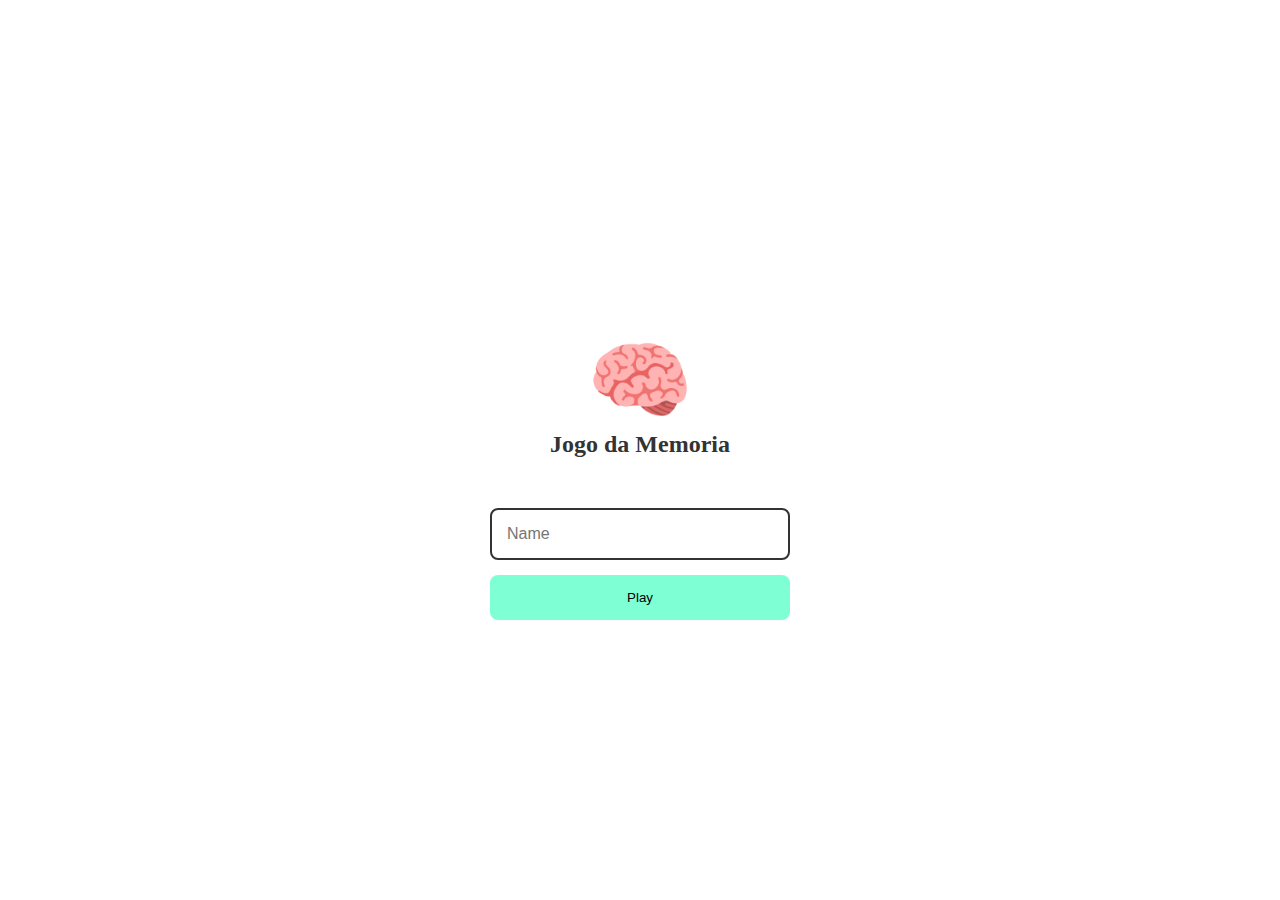
==== index.html @ ccd44b79 "pequenas alteraçao" ====
<!DOCTYPE html>
<html lang="en">
<head>
    <meta charset="UTF-8">
    <meta name="viewport" content="width=device-width, initial-scale=1.0">
    <link rel="stylesheet" href="./css/reset.css">
    <link rel="stylesheet" href="./css/login.css">
    <script defer src="./js/login.js"></script>
    <title>Memory Game | login</title>
</head>
<body>
    <form class="login-form">
        <div class="login__hearder">
            <img src="./images/brain.png" alt="celebro icon">
            <h1>Jogo da Memoria</h1>
        </div>
        <input type="text" placeholder="Name" class="login__input">
        <button type="submit" class="login__button" > Play </button>
    </form>
</body>
</html>
---- css/login.css ----
.login-form{
    align-items: center;
    display: flex;
    flex-direction: column;
    height: 100vh;
    justify-content: center;
}
.login__hearder{
    align-items:center ;
    display: flex;
    flex-direction: column;
    align-content: center;
    margin: 50px;

}
.login__hearder img{
    width: 100px;
}
.login__hearder h1{
    color:#333;
    font-size: 1.5em;
}
.login__input{
    border: 2px solid#333;
    border-radius: 8px;
    font-size: 1em;
    margin-bottom: 15px;
    max-width: 300px;
    outline: none;
    padding: 15px;
    width: 100%;
}
.login__button{
    background-color: aquamarine;
    border-radius: 8px;
    color:black;
    cursor: pointer;
    max-width: 300px;
    padding: 15px;
    width: 100%;
}

.login__button:disabled{
     background-color: #eee;
     color: #aaa;
     cursor: auto;
}
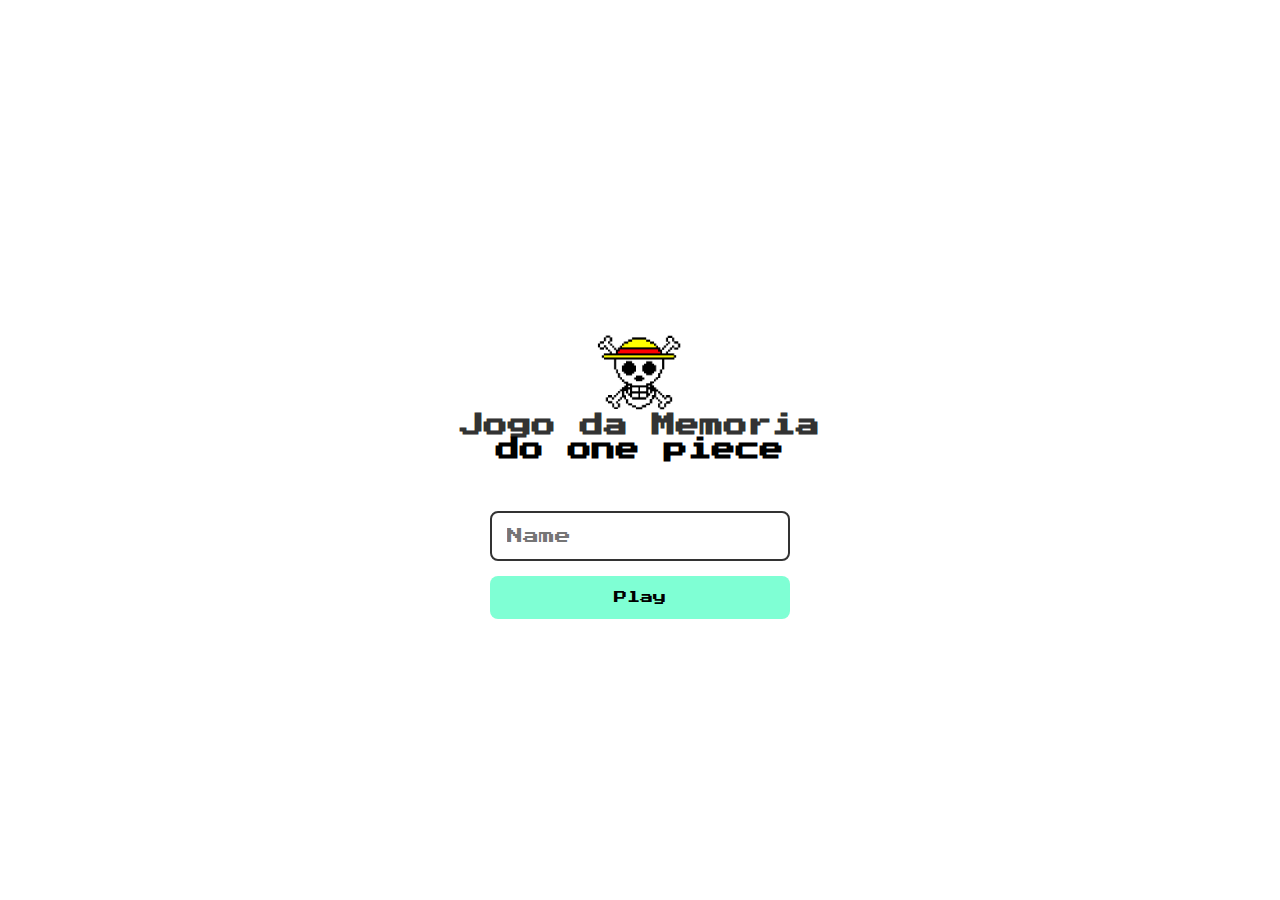
==== commit 780f6055: "new atualização" ====
--- a/index.html
+++ b/index.html
@@ -11,8 +11,9 @@
 <body>
     <form class="login-form">
         <div class="login__hearder">
-            <img src="./images/brain.png" alt="celebro icon">
+            <img src="./images/bandeiraO.png" alt="bandeira icon">
             <h1>Jogo da Memoria</h1>
+            <h2>do one piece</h2>
         </div>
         <input type="text" placeholder="Name" class="login__input">
         <button type="submit" class="login__button" > Play </button>
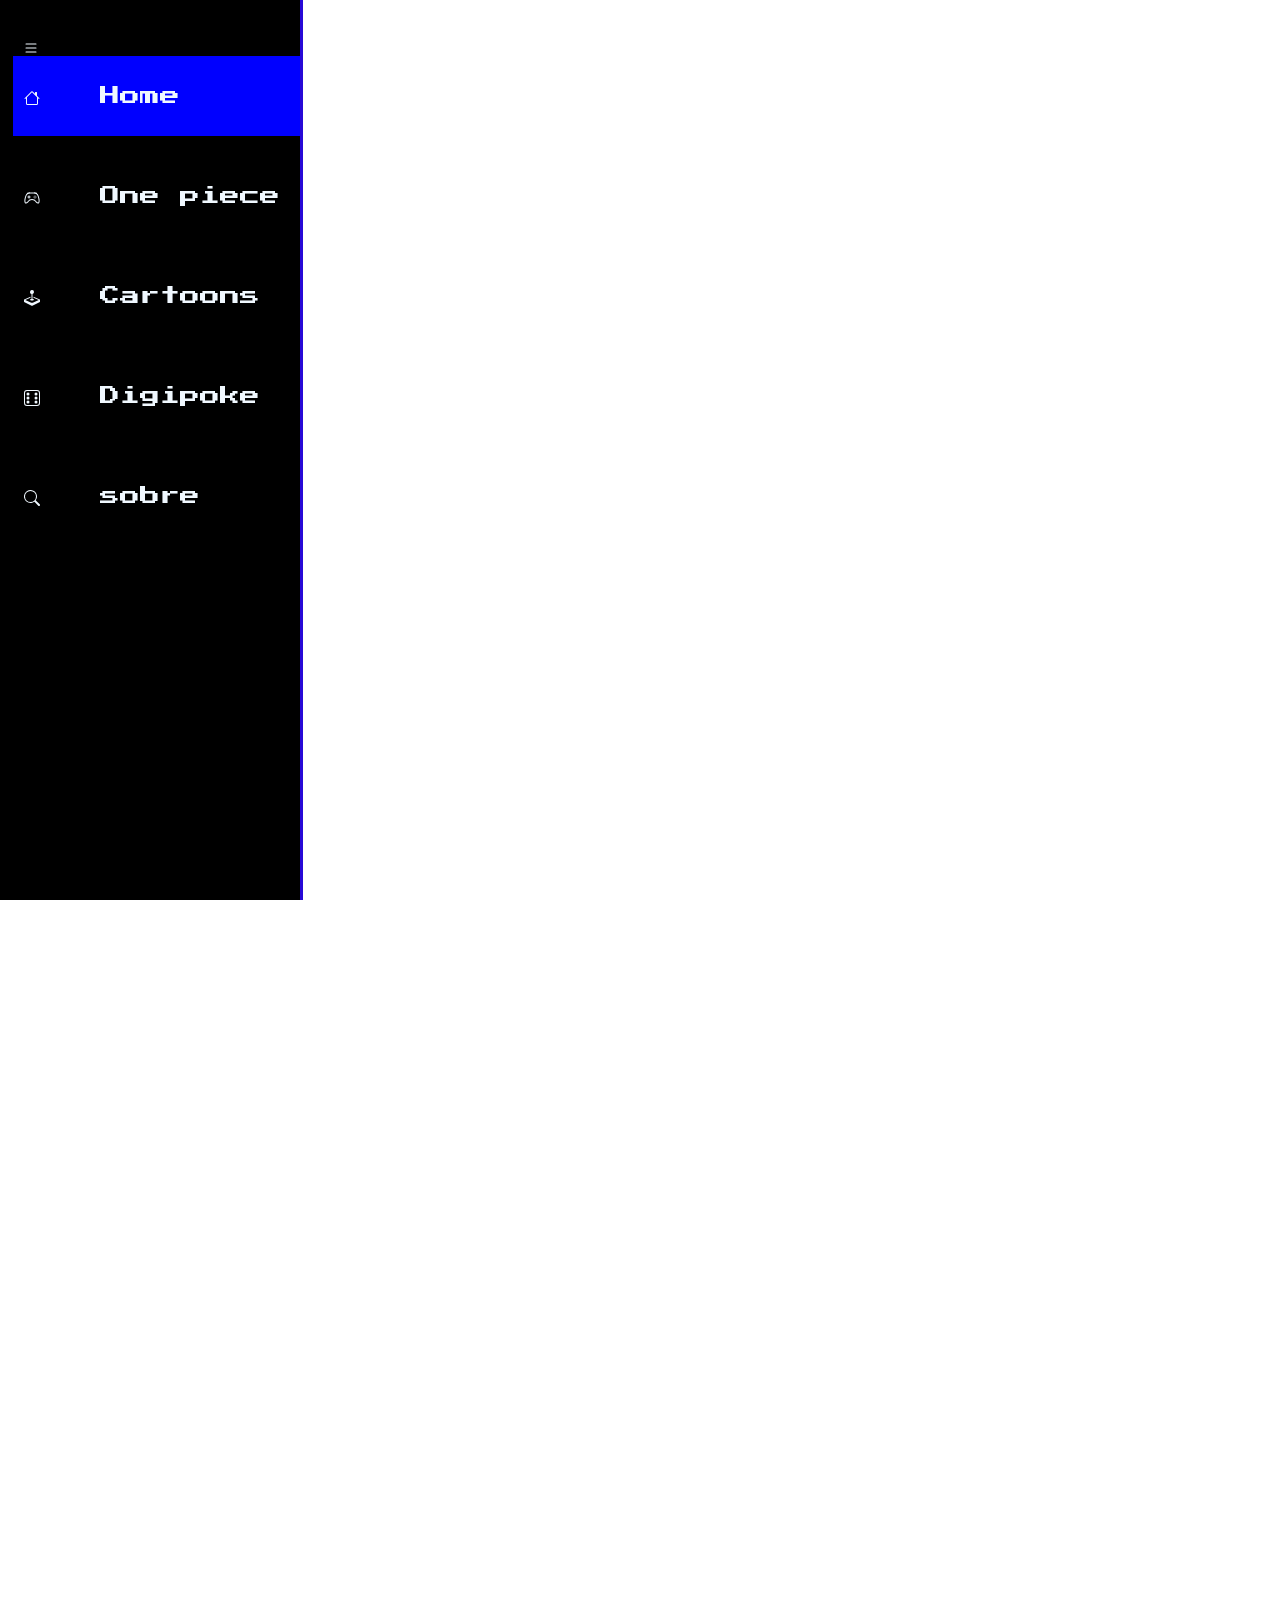
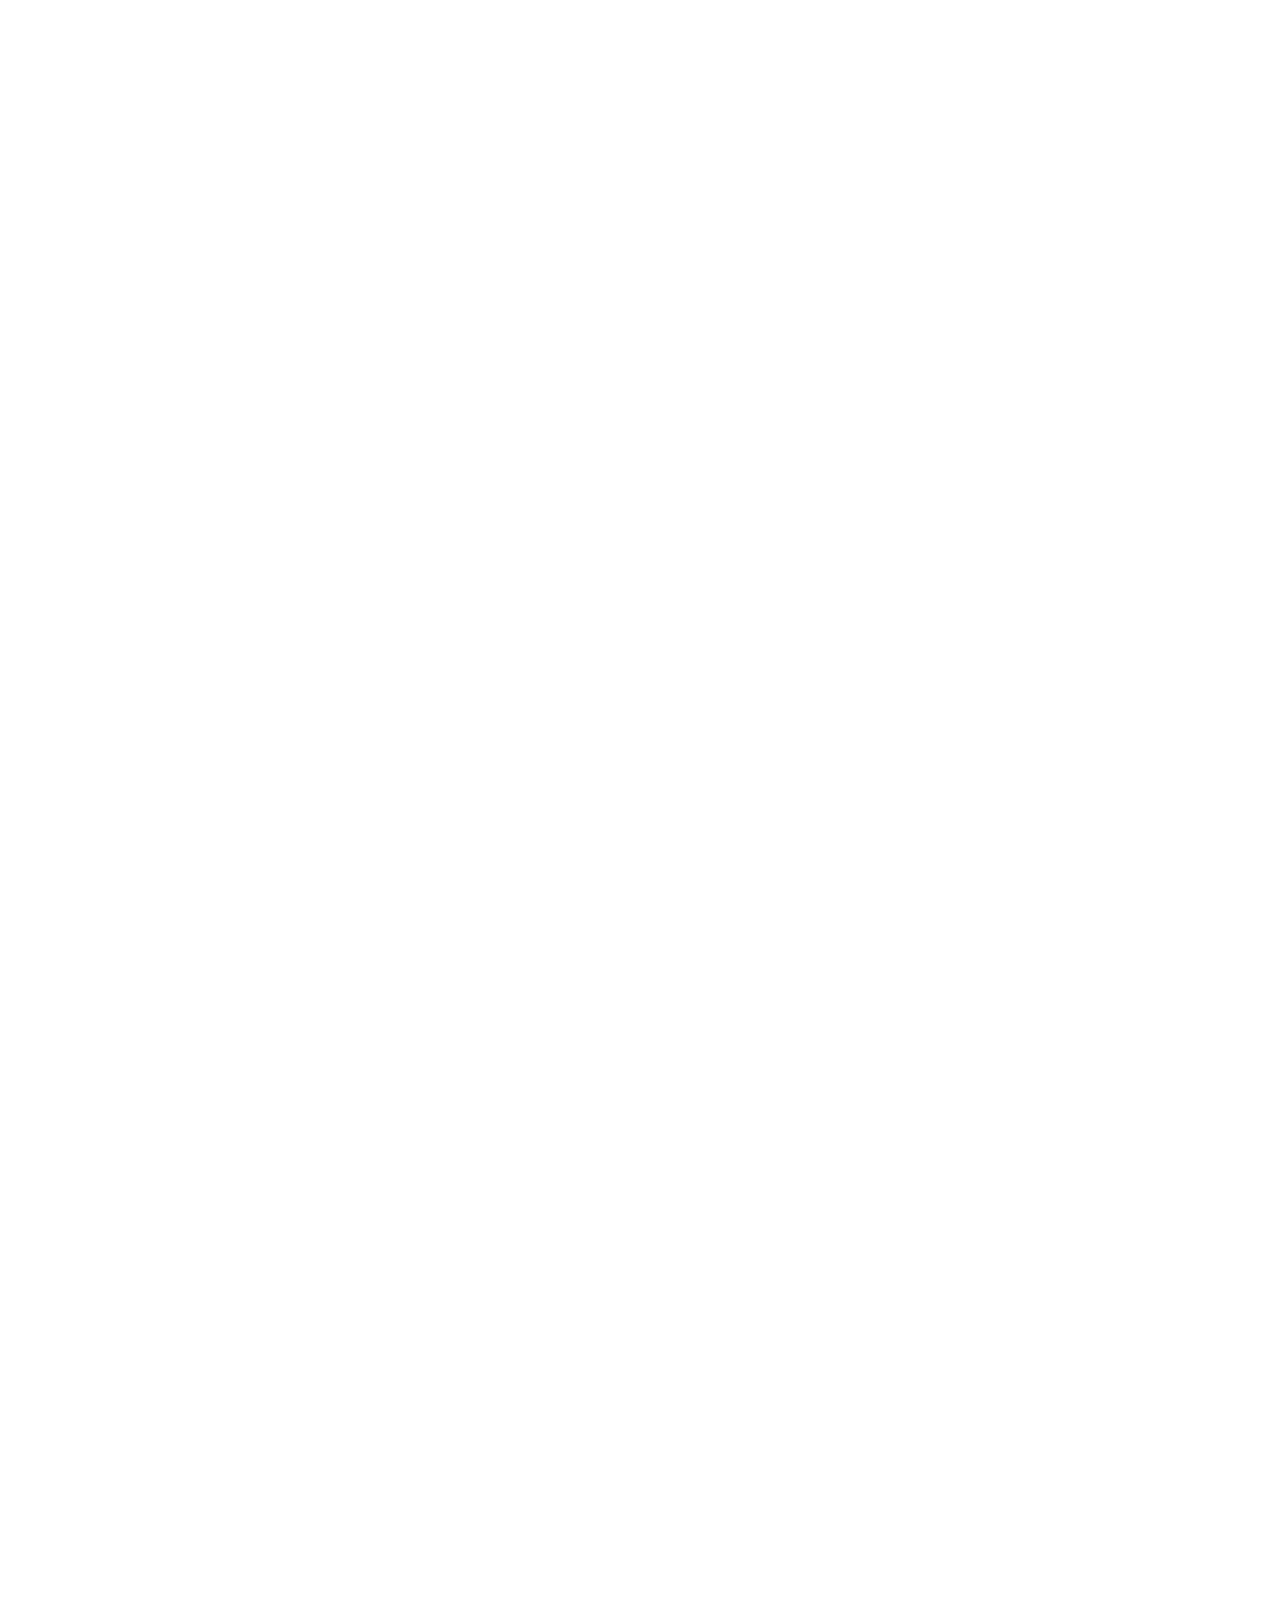
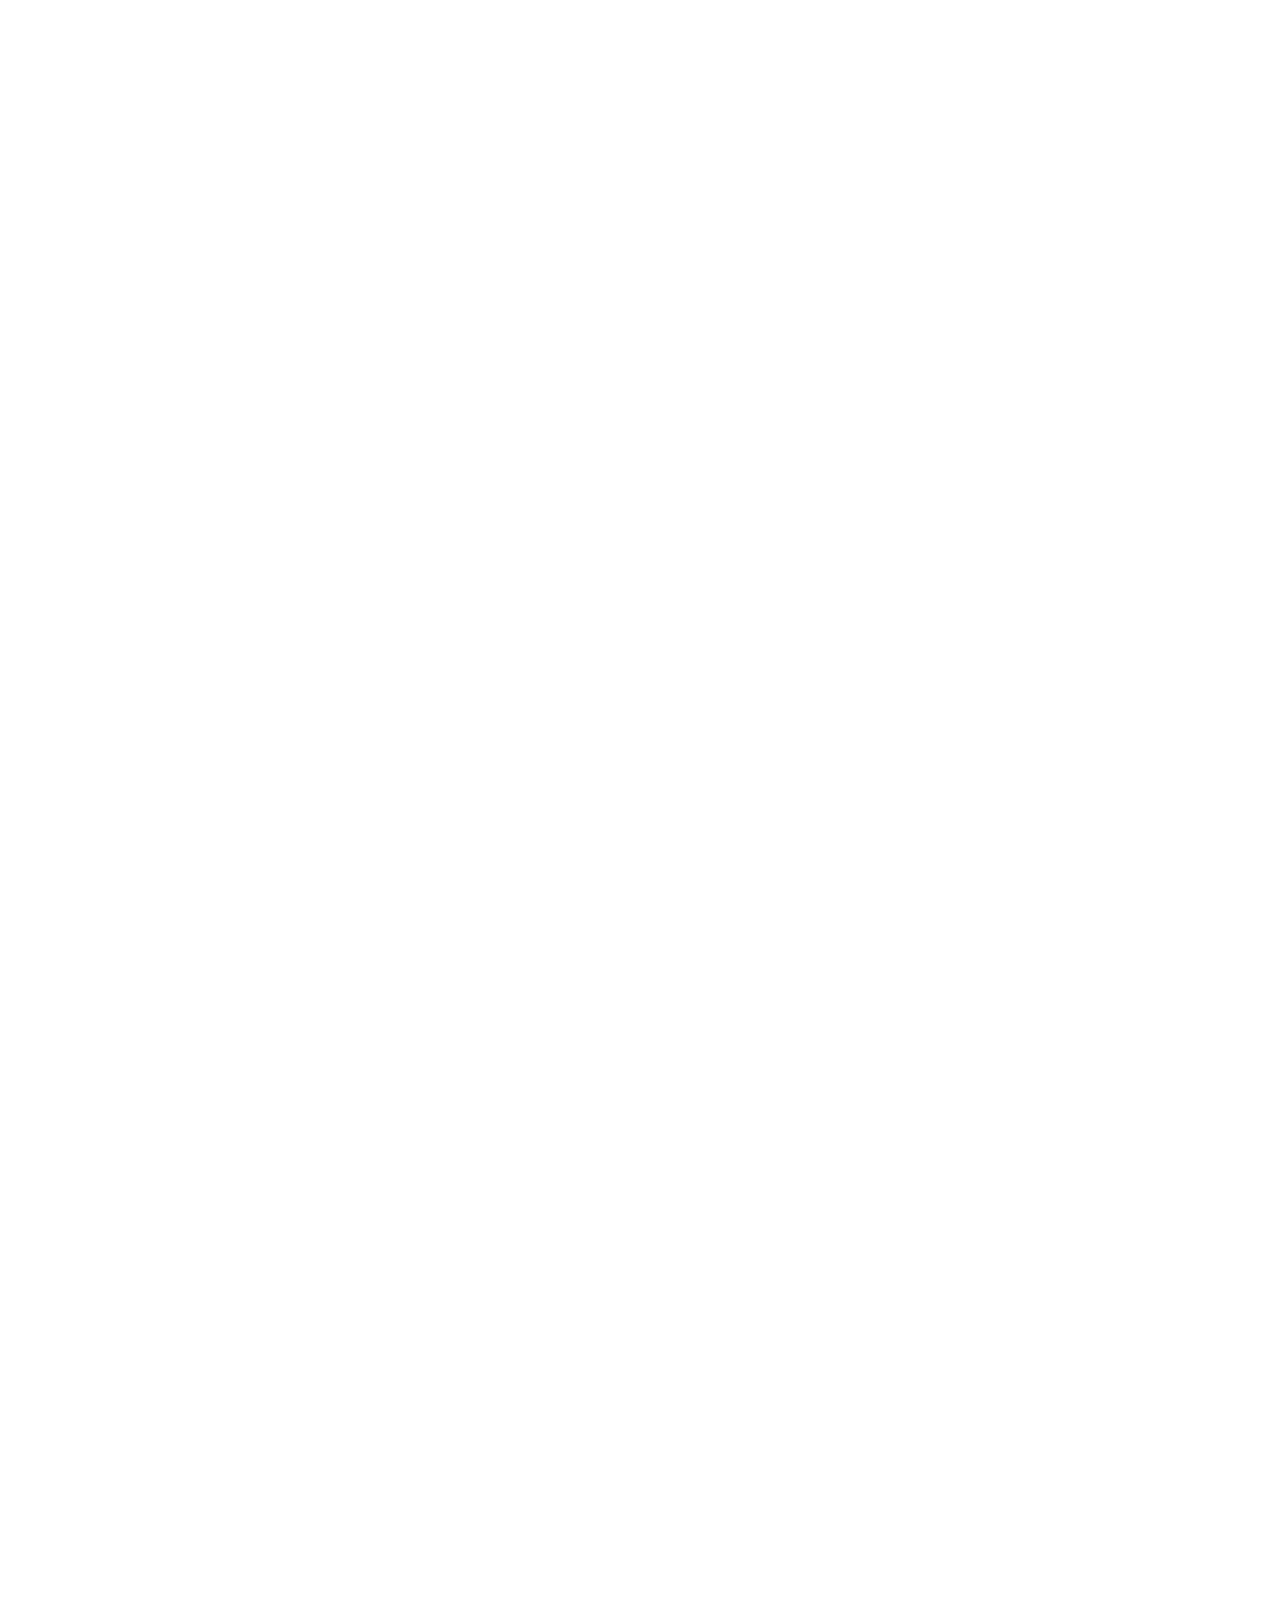
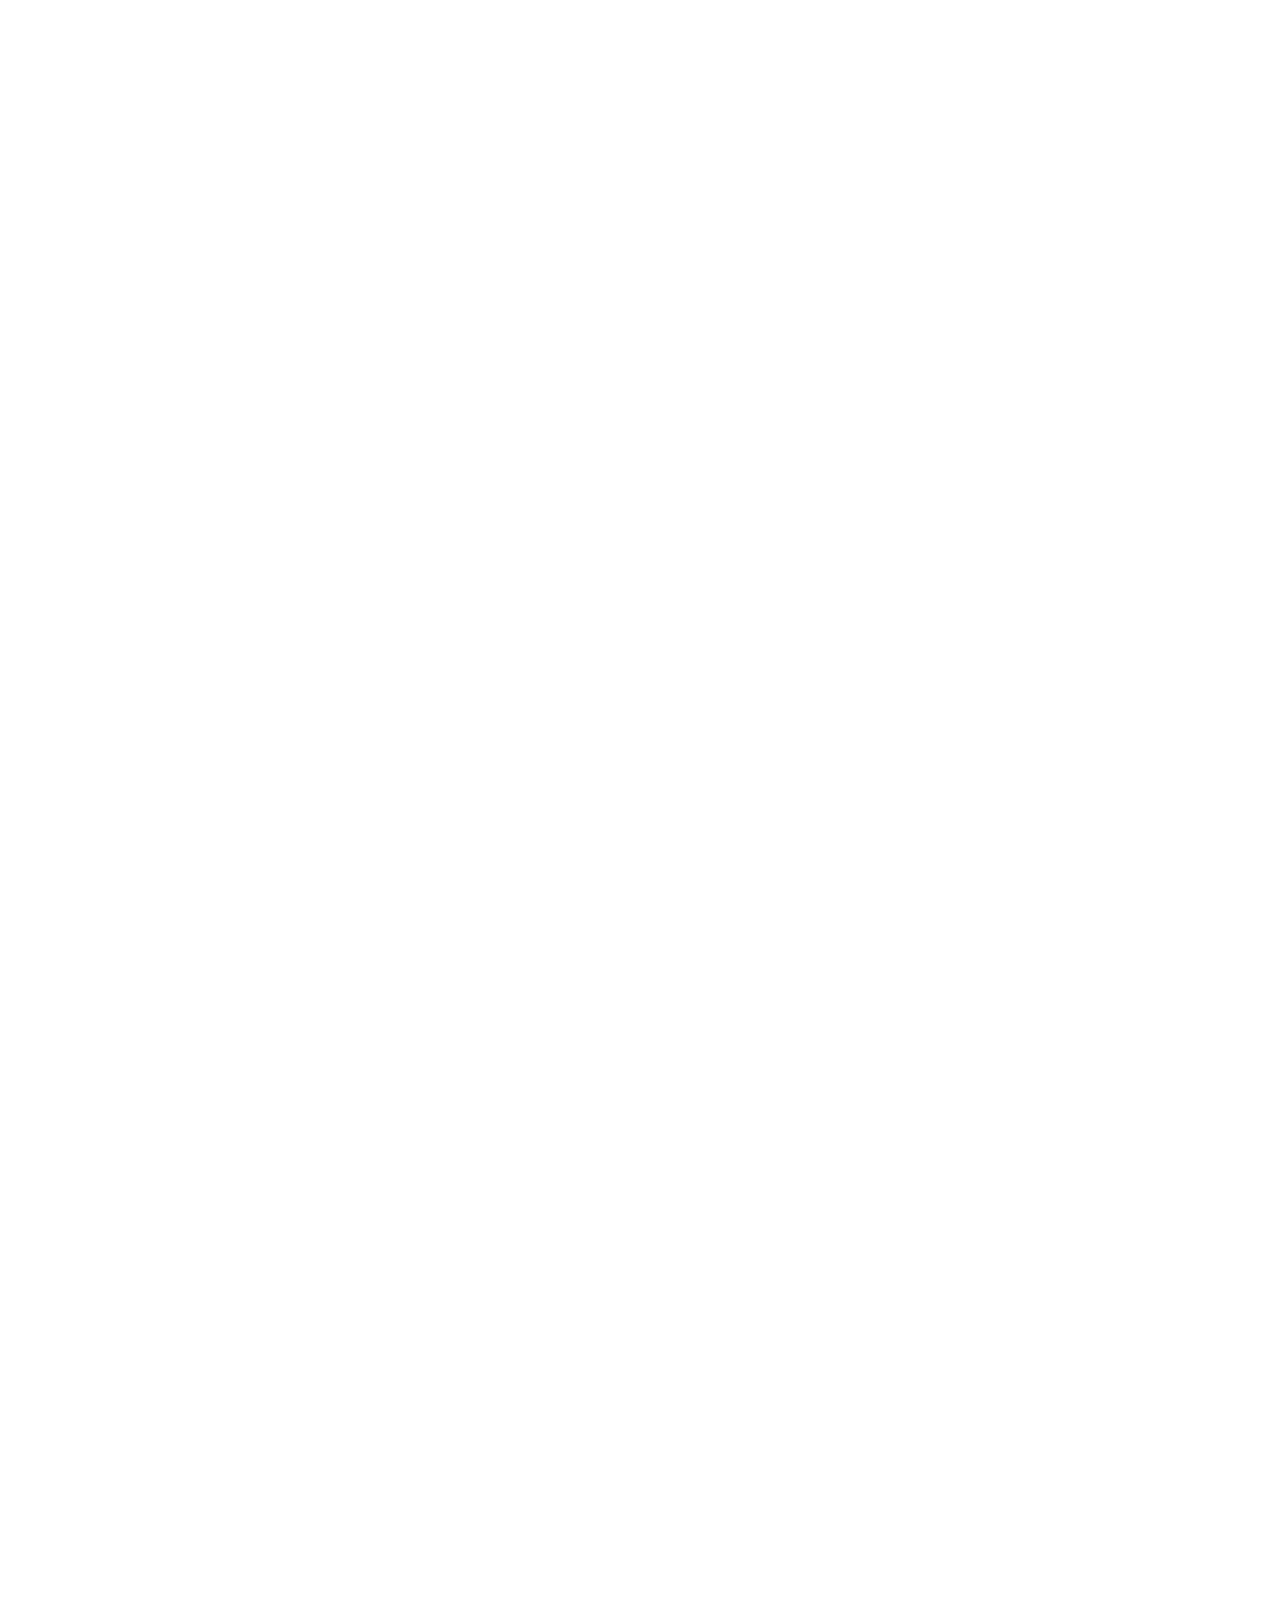
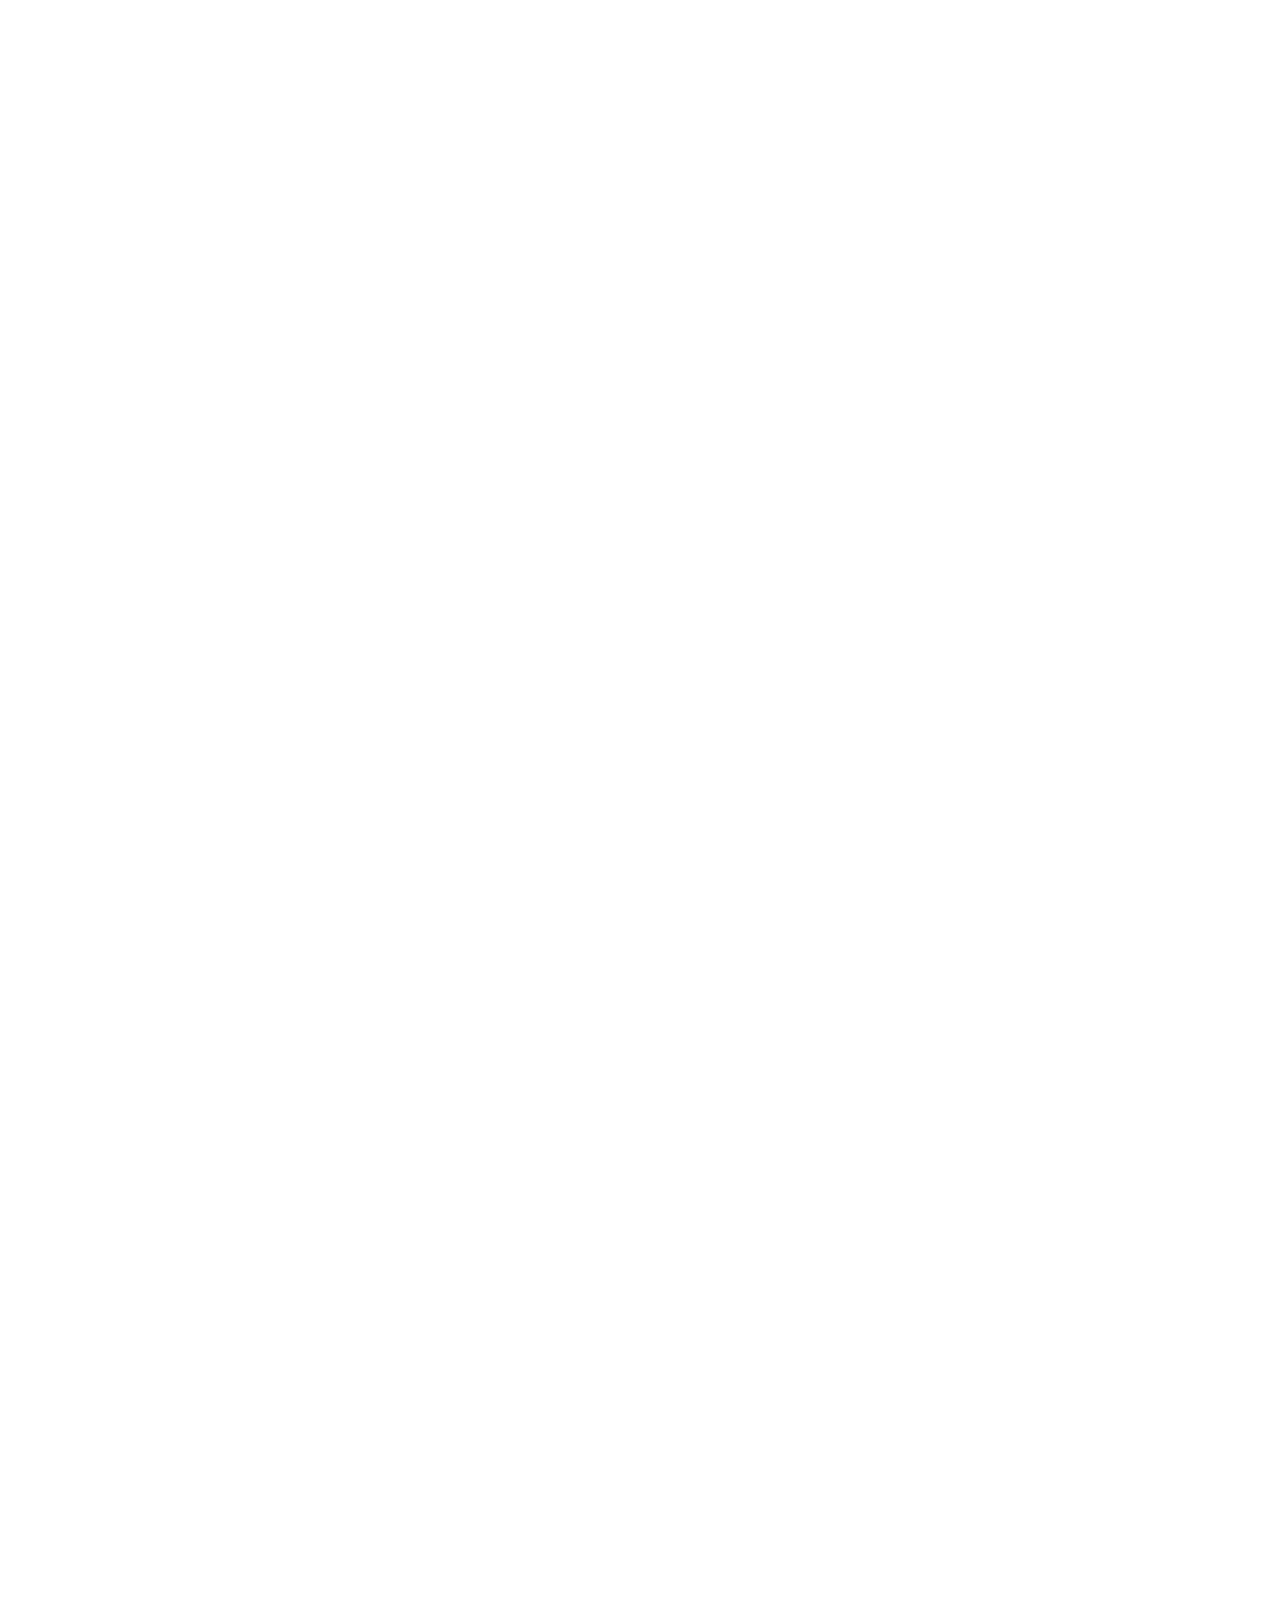
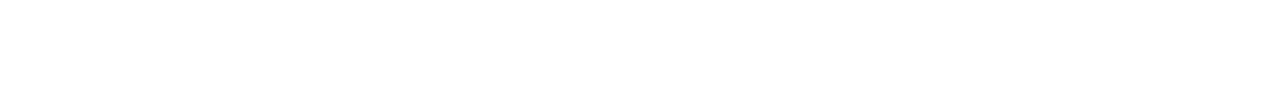
==== commit a95da53c: "v10" ====
--- a/index.html
+++ b/index.html
@@ -1,22 +1,86 @@
 <!DOCTYPE html>
 <html lang="en">
+
 <head>
     <meta charset="UTF-8">
     <meta name="viewport" content="width=device-width, initial-scale=1.0">
     <link rel="stylesheet" href="./css/reset.css">
-    <link rel="stylesheet" href="./css/login.css">
-    <script defer src="./js/login.js"></script>
-    <title>Memory Game | login</title>
+    <link rel="stylesheet" href="./css/menu.css">
+    <script defer src="./js/menu.js"></script>
+
+    <title>Joguinhos da memoria</title>
+    <link href="https://cdn.jsdelivr.net/npm/bootstrap@5.3.2/dist/css/bootstrap.min.css" rel="stylesheet"
+        integrity="sha384-T3c6CoIi6uLrA9TneNEoa7RxnatzjcDSCmG1MXxSR1GAsXEV/Dwwykc2MPK8M2HN" crossorigin="anonymous">
 </head>
+
 <body>
-    <form class="login-form">
-        <div class="login__hearder">
-            <img src="./images/bandeiraO.png" alt="bandeira icon">
-            <h1>Jogo da Memoria</h1>
-            <h2>do one piece</h2>
+    <nav class="menuLateral">
+        <div class="butao">
+            <svg xmlns="http://www.w3.org/2000/svg" width="16" height="16" fill="currentColor" class="bi bi-list"
+                viewBox="0 0 16 16">
+                <path fill-rule="evenodd"
+                    d="M2.5 12a.5.5 0 0 1 .5-.5h10a.5.5 0 0 1 0 1H3a.5.5 0 0 1-.5-.5zm0-4a.5.5 0 0 1 .5-.5h10a.5.5 0 0 1 0 1H3a.5.5 0 0 1-.5-.5zm0-4a.5.5 0 0 1 .5-.5h10a.5.5 0 0 1 0 1H3a.5.5 0 0 1-.5-.5z" />
+            </svg>
         </div>
-        <input type="text" placeholder="Name" class="login__input">
-        <button type="submit" class="login__button" > Play </button>
-    </form>
+        <ul>
+            <li class="itemMenu ativo">
+                <a href="./index.html">
+                    <span class="icon"><svg xmlns="http://www.w3.org/2000/svg" width="16" height="16"
+                            fill="currentColor" class="bi bi-house" viewBox="0 0 16 16" id="btn-exp">
+                            <path
+                                d="M8.707 1.5a1 1 0 0 0-1.414 0L.646 8.146a.5.5 0 0 0 .708.708L2 8.207V13.5A1.5 1.5 0 0 0 3.5 15h9a1.5 1.5 0 0 0 1.5-1.5V8.207l.646.647a.5.5 0 0 0 .708-.708L13 5.793V2.5a.5.5 0 0 0-.5-.5h-1a.5.5 0 0 0-.5.5v1.293L8.707 1.5ZM13 7.207V13.5a.5.5 0 0 1-.5.5h-9a.5.5 0 0 1-.5-.5V7.207l5-5 5 5Z" />
+                        </svg> </span>
+                    <span class="txt-link">Home</span>
+                </a>
+            </li>
+            <li class="itemMenu">
+                <a href="./page1.html">
+                    <span class="icon"><svg xmlns="http://www.w3.org/2000/svg" width="16" height="16"
+                            fill="currentColor" class="bi bi-controller" viewBox="0 0 16 16">
+                            <path
+                                d="M11.5 6.027a.5.5 0 1 1-1 0 .5.5 0 0 1 1 0zm-1.5 1.5a.5.5 0 1 0 0-1 .5.5 0 0 0 0 1zm2.5-.5a.5.5 0 1 1-1 0 .5.5 0 0 1 1 0zm-1.5 1.5a.5.5 0 1 0 0-1 .5.5 0 0 0 0 1zm-6.5-3h1v1h1v1h-1v1h-1v-1h-1v-1h1v-1z" />
+                            <path
+                                d="M3.051 3.26a.5.5 0 0 1 .354-.613l1.932-.518a.5.5 0 0 1 .62.39c.655-.079 1.35-.117 2.043-.117.72 0 1.443.041 2.12.126a.5.5 0 0 1 .622-.399l1.932.518a.5.5 0 0 1 .306.729c.14.09.266.19.373.297.408.408.78 1.05 1.095 1.772.32.733.599 1.591.805 2.466.206.875.34 1.78.364 2.606.024.816-.059 1.602-.328 2.21a1.42 1.42 0 0 1-1.445.83c-.636-.067-1.115-.394-1.513-.773-.245-.232-.496-.526-.739-.808-.126-.148-.25-.292-.368-.423-.728-.804-1.597-1.527-3.224-1.527-1.627 0-2.496.723-3.224 1.527-.119.131-.242.275-.368.423-.243.282-.494.575-.739.808-.398.38-.877.706-1.513.773a1.42 1.42 0 0 1-1.445-.83c-.27-.608-.352-1.395-.329-2.21.024-.826.16-1.73.365-2.606.206-.875.486-1.733.805-2.466.315-.722.687-1.364 1.094-1.772a2.34 2.34 0 0 1 .433-.335.504.504 0 0 1-.028-.079zm2.036.412c-.877.185-1.469.443-1.733.708-.276.276-.587.783-.885 1.465a13.748 13.748 0 0 0-.748 2.295 12.351 12.351 0 0 0-.339 2.406c-.022.755.062 1.368.243 1.776a.42.42 0 0 0 .426.24c.327-.034.61-.199.929-.502.212-.202.4-.423.615-.674.133-.156.276-.323.44-.504C4.861 9.969 5.978 9.027 8 9.027s3.139.942 3.965 1.855c.164.181.307.348.44.504.214.251.403.472.615.674.318.303.601.468.929.503a.42.42 0 0 0 .426-.241c.18-.408.265-1.02.243-1.776a12.354 12.354 0 0 0-.339-2.406 13.753 13.753 0 0 0-.748-2.295c-.298-.682-.61-1.19-.885-1.465-.264-.265-.856-.523-1.733-.708-.85-.179-1.877-.27-2.913-.27-1.036 0-2.063.091-2.913.27z" />
+                        </svg></span>
+                    <span class="txt-link">One piece</span>
+                </a>
+            </li>
+            <li class="itemMenu">
+                <a href="./pag2.html">
+                    <span class="icon"><svg xmlns="http://www.w3.org/2000/svg" width="16" height="16"
+                            fill="currentColor" class="bi bi-joystick" viewBox="0 0 16 16">
+                            <path
+                                d="M10 2a2 2 0 0 1-1.5 1.937v5.087c.863.083 1.5.377 1.5.726 0 .414-.895.75-2 .75s-2-.336-2-.75c0-.35.637-.643 1.5-.726V3.937A2 2 0 1 1 10 2z" />
+                            <path
+                                d="M0 9.665v1.717a1 1 0 0 0 .553.894l6.553 3.277a2 2 0 0 0 1.788 0l6.553-3.277a1 1 0 0 0 .553-.894V9.665c0-.1-.06-.19-.152-.23L9.5 6.715v.993l5.227 2.178a.125.125 0 0 1 .001.23l-5.94 2.546a2 2 0 0 1-1.576 0l-5.94-2.546a.125.125 0 0 1 .001-.23L6.5 7.708l-.013-.988L.152 9.435a.25.25 0 0 0-.152.23z" />
+                        </svg></span>
+                    <span class="txt-link">Cartoons</span>
+                </a>
+            </li>
+            <li class="itemMenu">
+                <a href="./pag3.html">
+                    <span class="icon"><svg xmlns="http://www.w3.org/2000/svg" width="16" height="16"
+                            fill="currentColor" class="bi bi-dice-6" viewBox="0 0 16 16">
+                            <path
+                                d="M13 1a2 2 0 0 1 2 2v10a2 2 0 0 1-2 2H3a2 2 0 0 1-2-2V3a2 2 0 0 1 2-2h10zM3 0a3 3 0 0 0-3 3v10a3 3 0 0 0 3 3h10a3 3 0 0 0 3-3V3a3 3 0 0 0-3-3H3z" />
+                            <path
+                                d="M5.5 4a1.5 1.5 0 1 1-3 0 1.5 1.5 0 0 1 3 0zm8 0a1.5 1.5 0 1 1-3 0 1.5 1.5 0 0 1 3 0zm0 8a1.5 1.5 0 1 1-3 0 1.5 1.5 0 0 1 3 0zm0-4a1.5 1.5 0 1 1-3 0 1.5 1.5 0 0 1 3 0zm-8 4a1.5 1.5 0 1 1-3 0 1.5 1.5 0 0 1 3 0zm0-4a1.5 1.5 0 1 1-3 0 1.5 1.5 0 0 1 3 0z" />
+                        </svg></i></span>
+                    <span class="txt-link">Digipoke</span>
+                </a>
+            </li>
+            <li class="itemMenu">
+                <a href="#">
+                    <span class="icon"><svg xmlns="http://www.w3.org/2000/svg" width="16" height="16"
+                            fill="currentColor" class="bi bi-search" viewBox="0 0 16 16">
+                            <path
+                                d="M11.742 10.344a6.5 6.5 0 1 0-1.397 1.398h-.001c.03.04.062.078.098.115l3.85 3.85a1 1 0 0 0 1.415-1.414l-3.85-3.85a1.007 1.007 0 0 0-.115-.1zM12 6.5a5.5 5.5 0 1 1-11 0 5.5 5.5 0 0 1 11 0z" />
+                        </svg></span>
+                    <span class="txt-link">sobre</span>
+                </a>
+            </li>
+        </ul>
+    </nav>
 </body>
+
 </html>--- a/css/menu.css
+++ b/css/menu.css
@@ -0,0 +1,64 @@
+/* @import url('https://fonts.googleapis.com/css2?family=Press+Start+2P&display=swap');
+*{
+    margin: 0;
+    padding: 0;
+    box-sizing: border-box;
+    font-family: 'Press Start 2P', cursive;
+
+} */
+body{
+    height: 900vh;
+}
+nav.menuLateral{
+    width: 80px;
+    height: 100%;
+    background-color:black;
+    padding: 40px 0 40px 1%;
+    box-shadow: 3px 0 0  rgb(40, 9, 214);
+    position: fixed;
+    top: 0;
+    left: 0;
+    overflow: hidden;
+    transition: .2s;
+}
+nav.menuLateral:hover{
+    width: 300px;
+}
+.butao{
+    width: 100%;
+    padding-left: 10px;
+}
+.butao > svg path{
+    color: aliceblue;
+    font-size: 90px;
+    cursor: pointer;
+}
+ul{
+    height: 100%;
+    list-style-type: none;
+
+}
+ul li.itemMenu{
+    transition: .2s;
+}
+ul li.ativo{
+    background-color: blue;
+}
+ul li.itemMenu:hover{
+    background-color:  rgb(40, 9, 214);
+}
+ul li.itemMenu a{
+    color: aliceblue;
+    text-decoration: none;
+    font-size: 20px;
+    padding: 20px 4%;
+    display: flex;
+    margin-bottom: 20px;
+    line-height: 40px;
+}
+ul li.itemMenu a .txt-link{
+    margin-left: 60px;
+}
+ul li.itemMenu a .icon > svg {
+    font-size: 80px;
+}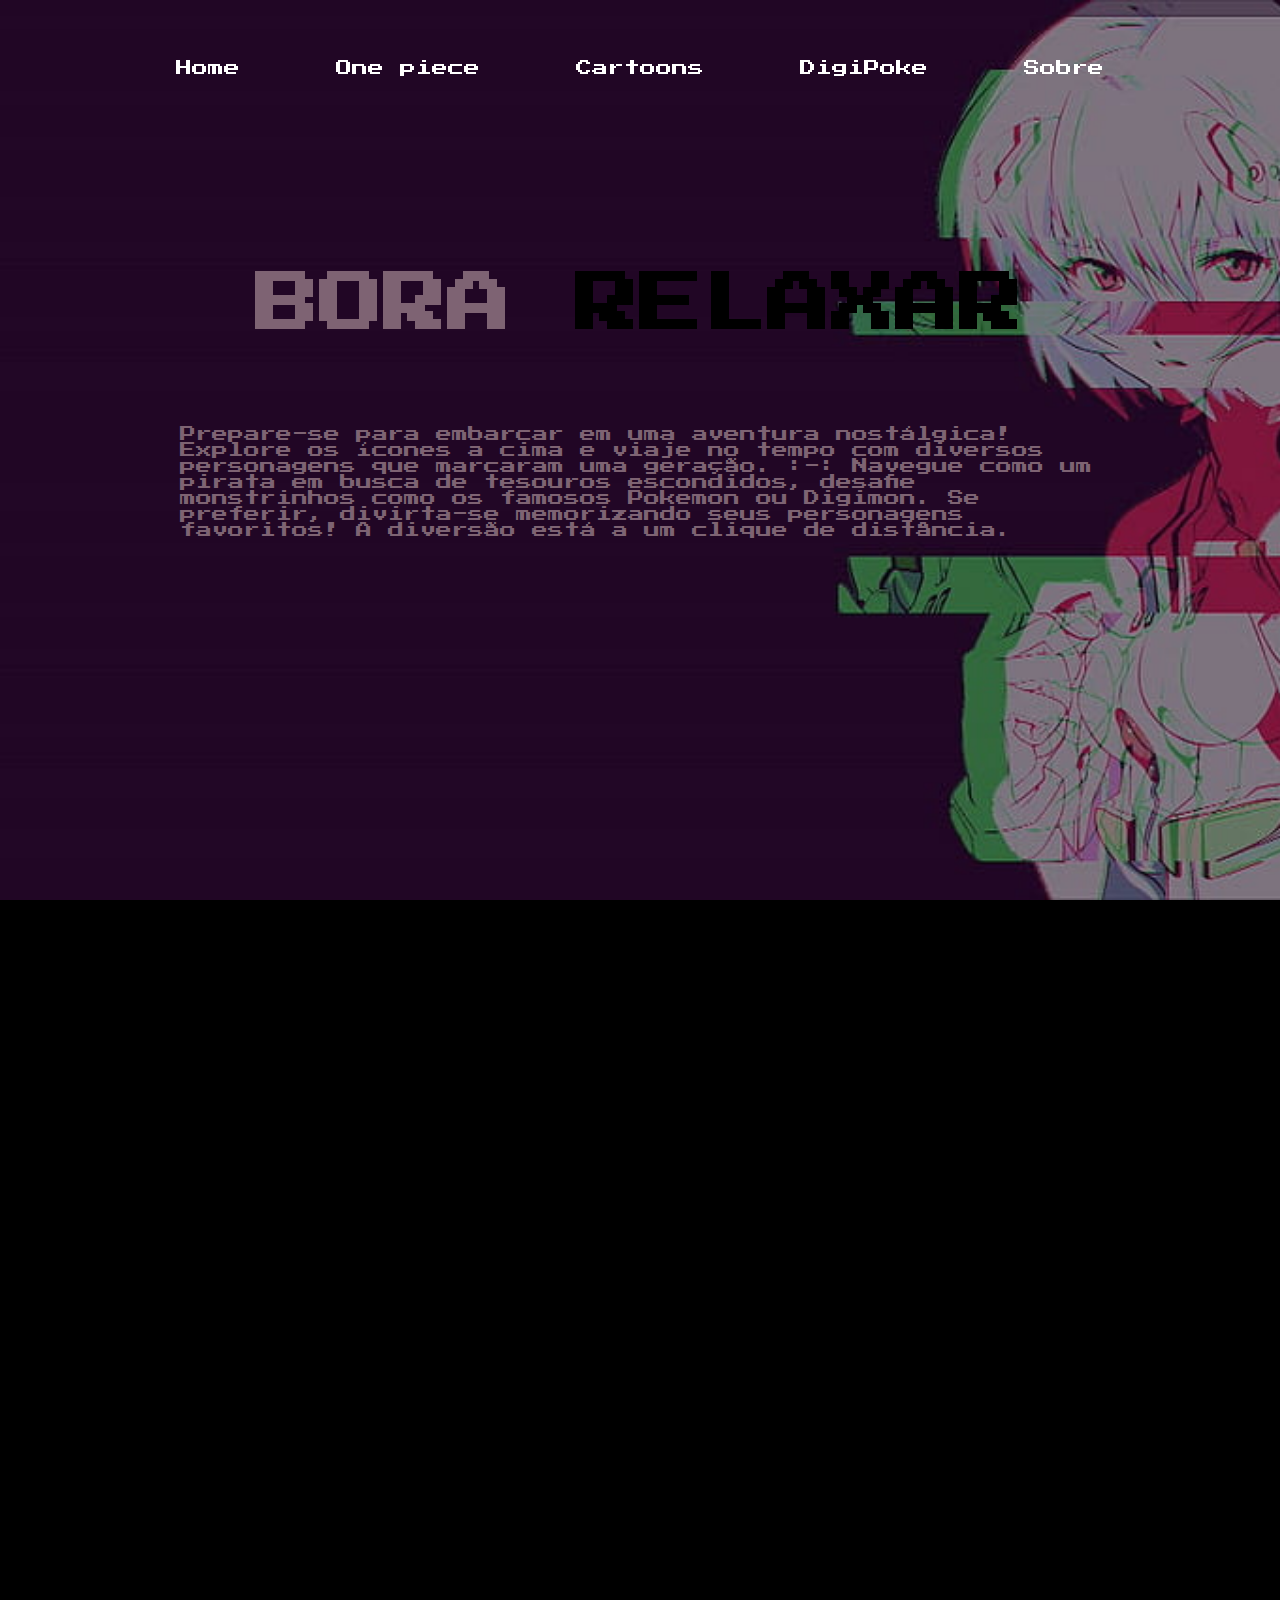
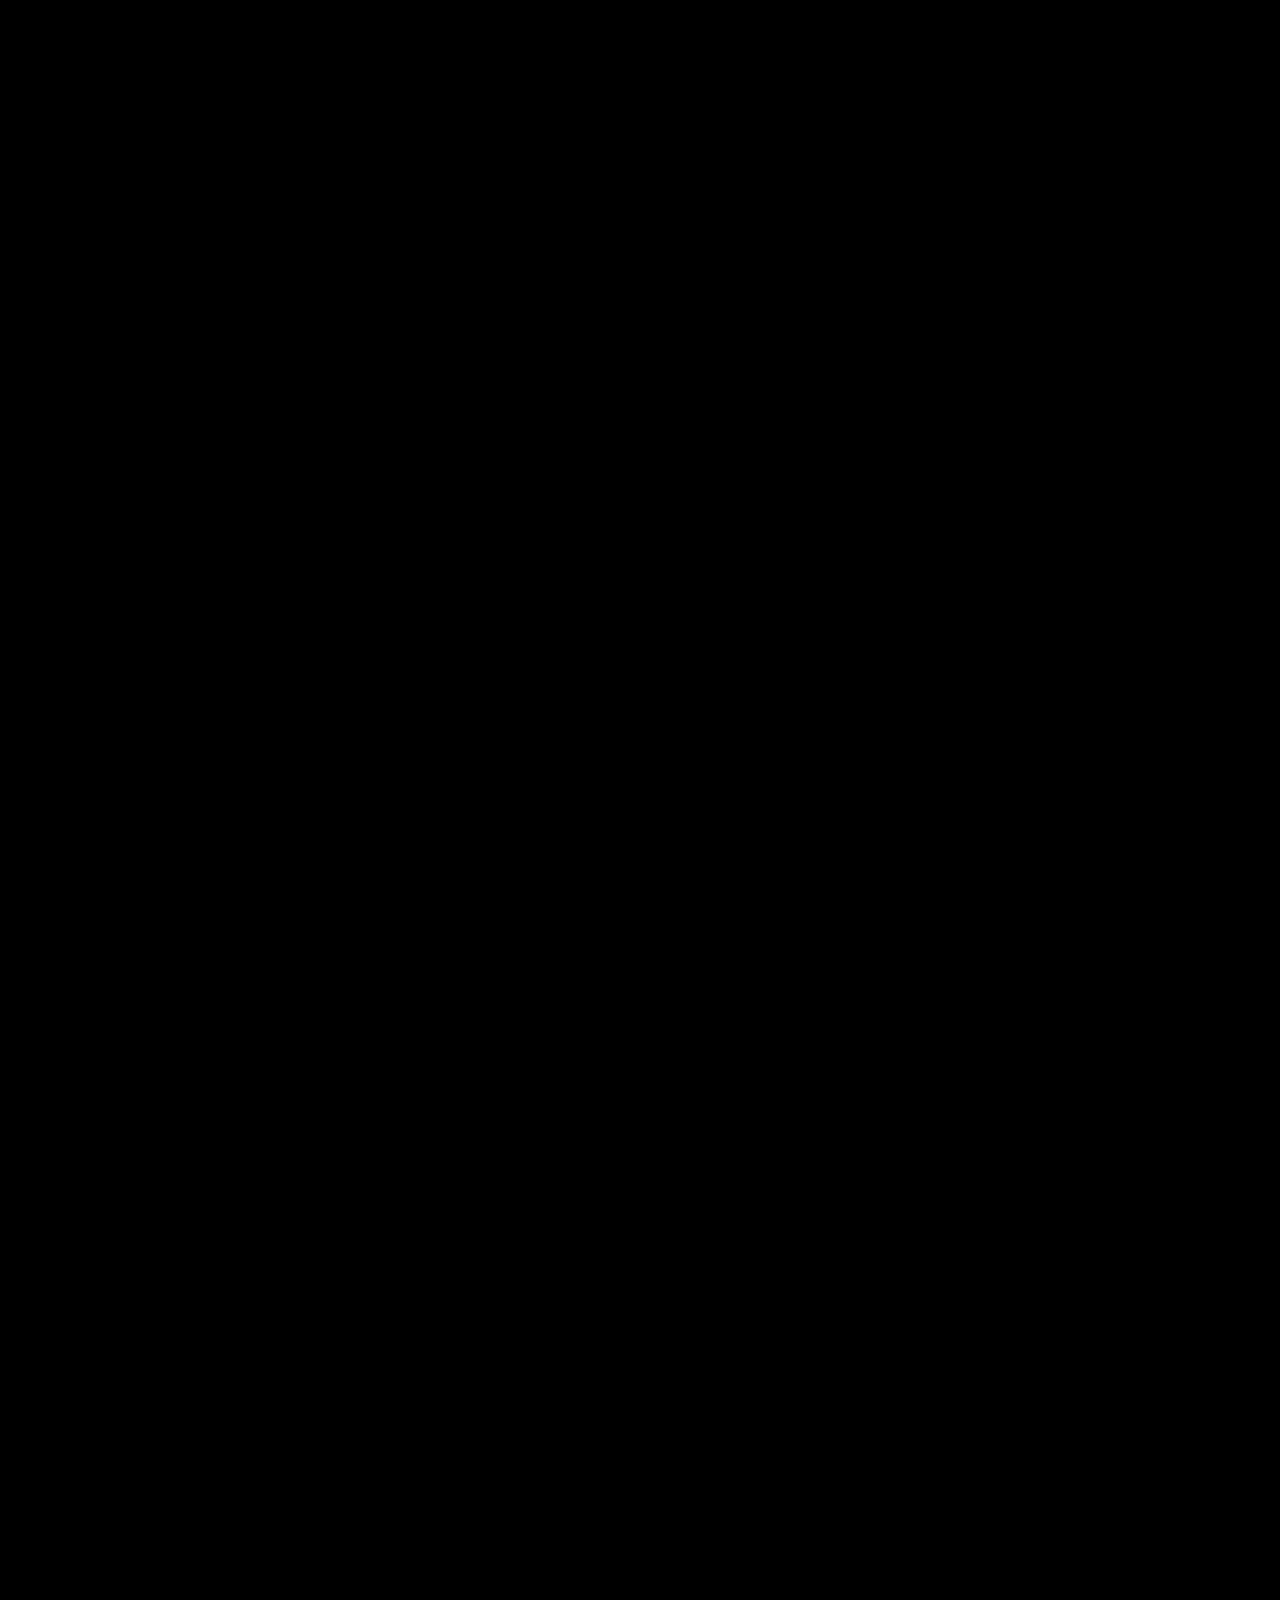
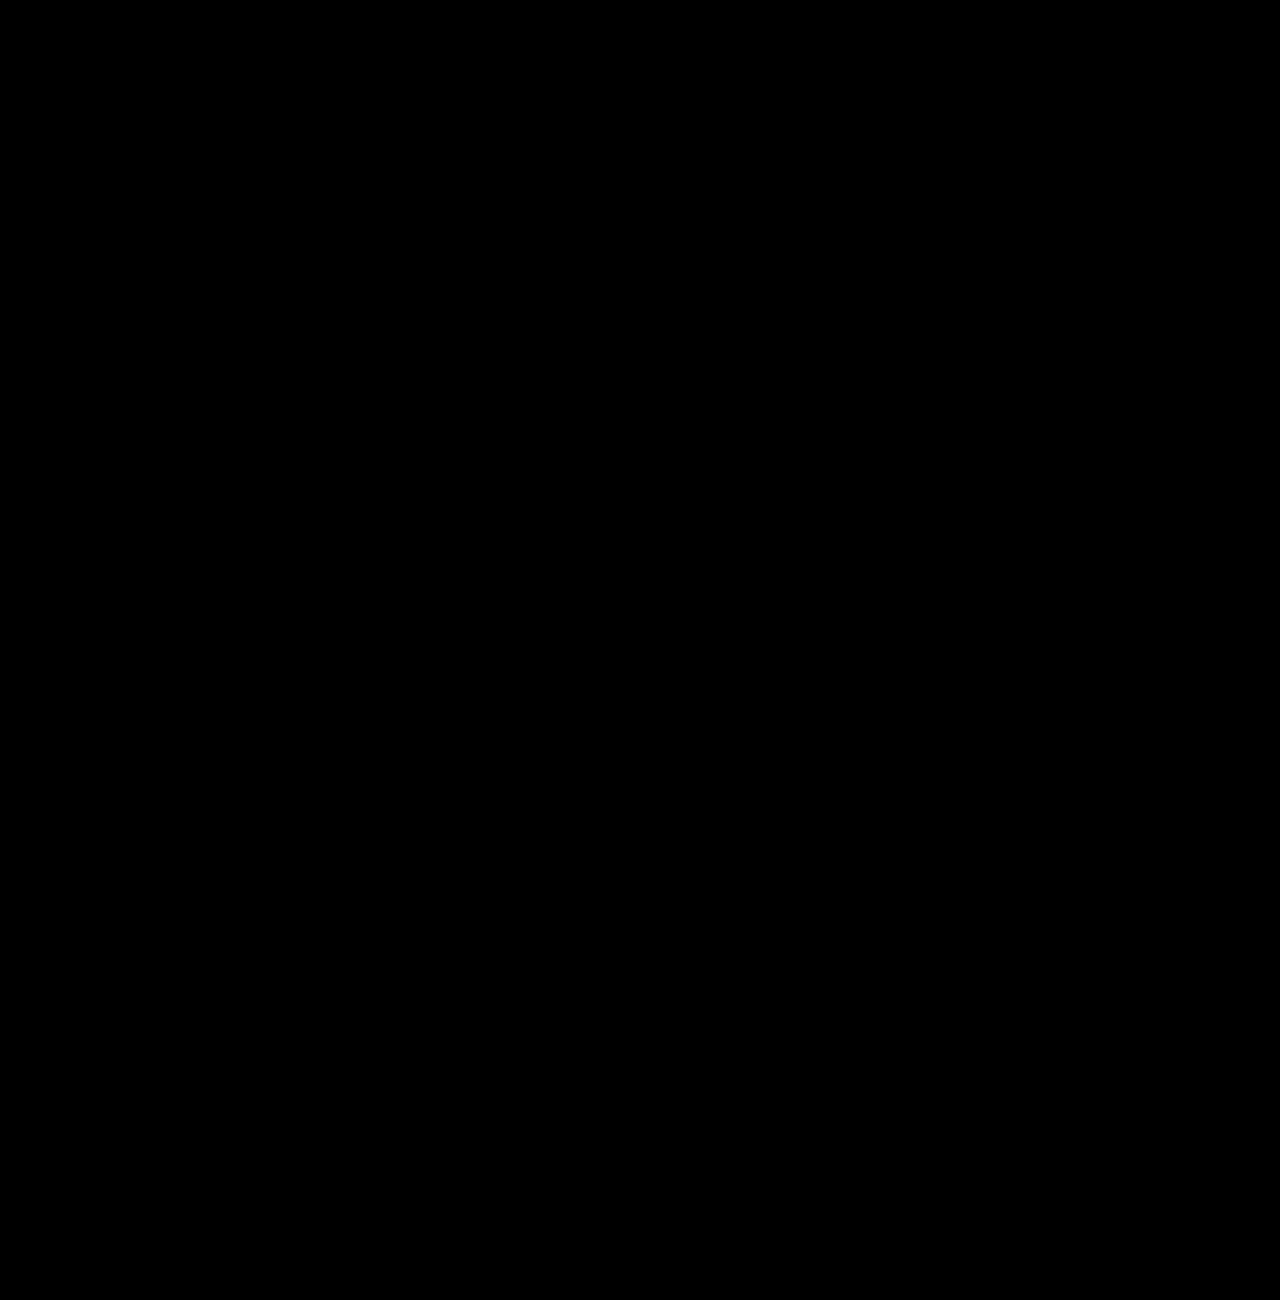
==== commit cf44c8a2: "versão beta" ====
--- a/index.html
+++ b/index.html
@@ -8,79 +8,39 @@
     <link rel="stylesheet" href="./css/menu.css">
     <script defer src="./js/menu.js"></script>
 
-    <title>Joguinhos da memoria</title>
-    <link href="https://cdn.jsdelivr.net/npm/bootstrap@5.3.2/dist/css/bootstrap.min.css" rel="stylesheet"
-        integrity="sha384-T3c6CoIi6uLrA9TneNEoa7RxnatzjcDSCmG1MXxSR1GAsXEV/Dwwykc2MPK8M2HN" crossorigin="anonymous">
+    <title>Jogo</title>
 </head>
 
 <body>
-    <nav class="menuLateral">
-        <div class="butao">
-            <svg xmlns="http://www.w3.org/2000/svg" width="16" height="16" fill="currentColor" class="bi bi-list"
-                viewBox="0 0 16 16">
-                <path fill-rule="evenodd"
-                    d="M2.5 12a.5.5 0 0 1 .5-.5h10a.5.5 0 0 1 0 1H3a.5.5 0 0 1-.5-.5zm0-4a.5.5 0 0 1 .5-.5h10a.5.5 0 0 1 0 1H3a.5.5 0 0 1-.5-.5zm0-4a.5.5 0 0 1 .5-.5h10a.5.5 0 0 1 0 1H3a.5.5 0 0 1-.5-.5z" />
-            </svg>
+    <header id="header">
+
+        <div class="container">
+
+            <div class="flex">
+
+                <!-- <a href="index.html"><img src="./images/brain.png.png" alt="celebro"></a> -->
+
+                <nav>
+                    <ul>
+                        <li><a href="index.html">Home</a></li>
+                        <li><a href="./page1.html">One piece</a></li>
+                        <li><a href="./pag2.html">Cartoons</a></li>
+                        <li><a href="./pag3.html">DigiPoke</a></li>
+                        <li><a href="#">Sobre</a></li>
+                    </ul>
+                </nav>
+
+            </div>
         </div>
-        <ul>
-            <li class="itemMenu ativo">
-                <a href="./index.html">
-                    <span class="icon"><svg xmlns="http://www.w3.org/2000/svg" width="16" height="16"
-                            fill="currentColor" class="bi bi-house" viewBox="0 0 16 16" id="btn-exp">
-                            <path
-                                d="M8.707 1.5a1 1 0 0 0-1.414 0L.646 8.146a.5.5 0 0 0 .708.708L2 8.207V13.5A1.5 1.5 0 0 0 3.5 15h9a1.5 1.5 0 0 0 1.5-1.5V8.207l.646.647a.5.5 0 0 0 .708-.708L13 5.793V2.5a.5.5 0 0 0-.5-.5h-1a.5.5 0 0 0-.5.5v1.293L8.707 1.5ZM13 7.207V13.5a.5.5 0 0 1-.5.5h-9a.5.5 0 0 1-.5-.5V7.207l5-5 5 5Z" />
-                        </svg> </span>
-                    <span class="txt-link">Home</span>
-                </a>
-            </li>
-            <li class="itemMenu">
-                <a href="./page1.html">
-                    <span class="icon"><svg xmlns="http://www.w3.org/2000/svg" width="16" height="16"
-                            fill="currentColor" class="bi bi-controller" viewBox="0 0 16 16">
-                            <path
-                                d="M11.5 6.027a.5.5 0 1 1-1 0 .5.5 0 0 1 1 0zm-1.5 1.5a.5.5 0 1 0 0-1 .5.5 0 0 0 0 1zm2.5-.5a.5.5 0 1 1-1 0 .5.5 0 0 1 1 0zm-1.5 1.5a.5.5 0 1 0 0-1 .5.5 0 0 0 0 1zm-6.5-3h1v1h1v1h-1v1h-1v-1h-1v-1h1v-1z" />
-                            <path
-                                d="M3.051 3.26a.5.5 0 0 1 .354-.613l1.932-.518a.5.5 0 0 1 .62.39c.655-.079 1.35-.117 2.043-.117.72 0 1.443.041 2.12.126a.5.5 0 0 1 .622-.399l1.932.518a.5.5 0 0 1 .306.729c.14.09.266.19.373.297.408.408.78 1.05 1.095 1.772.32.733.599 1.591.805 2.466.206.875.34 1.78.364 2.606.024.816-.059 1.602-.328 2.21a1.42 1.42 0 0 1-1.445.83c-.636-.067-1.115-.394-1.513-.773-.245-.232-.496-.526-.739-.808-.126-.148-.25-.292-.368-.423-.728-.804-1.597-1.527-3.224-1.527-1.627 0-2.496.723-3.224 1.527-.119.131-.242.275-.368.423-.243.282-.494.575-.739.808-.398.38-.877.706-1.513.773a1.42 1.42 0 0 1-1.445-.83c-.27-.608-.352-1.395-.329-2.21.024-.826.16-1.73.365-2.606.206-.875.486-1.733.805-2.466.315-.722.687-1.364 1.094-1.772a2.34 2.34 0 0 1 .433-.335.504.504 0 0 1-.028-.079zm2.036.412c-.877.185-1.469.443-1.733.708-.276.276-.587.783-.885 1.465a13.748 13.748 0 0 0-.748 2.295 12.351 12.351 0 0 0-.339 2.406c-.022.755.062 1.368.243 1.776a.42.42 0 0 0 .426.24c.327-.034.61-.199.929-.502.212-.202.4-.423.615-.674.133-.156.276-.323.44-.504C4.861 9.969 5.978 9.027 8 9.027s3.139.942 3.965 1.855c.164.181.307.348.44.504.214.251.403.472.615.674.318.303.601.468.929.503a.42.42 0 0 0 .426-.241c.18-.408.265-1.02.243-1.776a12.354 12.354 0 0 0-.339-2.406 13.753 13.753 0 0 0-.748-2.295c-.298-.682-.61-1.19-.885-1.465-.264-.265-.856-.523-1.733-.708-.85-.179-1.877-.27-2.913-.27-1.036 0-2.063.091-2.913.27z" />
-                        </svg></span>
-                    <span class="txt-link">One piece</span>
-                </a>
-            </li>
-            <li class="itemMenu">
-                <a href="./pag2.html">
-                    <span class="icon"><svg xmlns="http://www.w3.org/2000/svg" width="16" height="16"
-                            fill="currentColor" class="bi bi-joystick" viewBox="0 0 16 16">
-                            <path
-                                d="M10 2a2 2 0 0 1-1.5 1.937v5.087c.863.083 1.5.377 1.5.726 0 .414-.895.75-2 .75s-2-.336-2-.75c0-.35.637-.643 1.5-.726V3.937A2 2 0 1 1 10 2z" />
-                            <path
-                                d="M0 9.665v1.717a1 1 0 0 0 .553.894l6.553 3.277a2 2 0 0 0 1.788 0l6.553-3.277a1 1 0 0 0 .553-.894V9.665c0-.1-.06-.19-.152-.23L9.5 6.715v.993l5.227 2.178a.125.125 0 0 1 .001.23l-5.94 2.546a2 2 0 0 1-1.576 0l-5.94-2.546a.125.125 0 0 1 .001-.23L6.5 7.708l-.013-.988L.152 9.435a.25.25 0 0 0-.152.23z" />
-                        </svg></span>
-                    <span class="txt-link">Cartoons</span>
-                </a>
-            </li>
-            <li class="itemMenu">
-                <a href="./pag3.html">
-                    <span class="icon"><svg xmlns="http://www.w3.org/2000/svg" width="16" height="16"
-                            fill="currentColor" class="bi bi-dice-6" viewBox="0 0 16 16">
-                            <path
-                                d="M13 1a2 2 0 0 1 2 2v10a2 2 0 0 1-2 2H3a2 2 0 0 1-2-2V3a2 2 0 0 1 2-2h10zM3 0a3 3 0 0 0-3 3v10a3 3 0 0 0 3 3h10a3 3 0 0 0 3-3V3a3 3 0 0 0-3-3H3z" />
-                            <path
-                                d="M5.5 4a1.5 1.5 0 1 1-3 0 1.5 1.5 0 0 1 3 0zm8 0a1.5 1.5 0 1 1-3 0 1.5 1.5 0 0 1 3 0zm0 8a1.5 1.5 0 1 1-3 0 1.5 1.5 0 0 1 3 0zm0-4a1.5 1.5 0 1 1-3 0 1.5 1.5 0 0 1 3 0zm-8 4a1.5 1.5 0 1 1-3 0 1.5 1.5 0 0 1 3 0zm0-4a1.5 1.5 0 1 1-3 0 1.5 1.5 0 0 1 3 0z" />
-                        </svg></i></span>
-                    <span class="txt-link">Digipoke</span>
-                </a>
-            </li>
-            <li class="itemMenu">
-                <a href="#">
-                    <span class="icon"><svg xmlns="http://www.w3.org/2000/svg" width="16" height="16"
-                            fill="currentColor" class="bi bi-search" viewBox="0 0 16 16">
-                            <path
-                                d="M11.742 10.344a6.5 6.5 0 1 0-1.397 1.398h-.001c.03.04.062.078.098.115l3.85 3.85a1 1 0 0 0 1.415-1.414l-3.85-3.85a1.007 1.007 0 0 0-.115-.1zM12 6.5a5.5 5.5 0 1 1-11 0 5.5 5.5 0 0 1 11 0z" />
-                        </svg></span>
-                    <span class="txt-link">sobre</span>
-                </a>
-            </li>
-        </ul>
-    </nav>
+    </header>
+    <section class="banner">
+        <h1>BORA <span> RELAXAR</span></h1>
+        <p>Prepare-se para embarcar em uma aventura nostálgica!
+            Explore os ícones a cima e viaje no tempo com diversos personagens que marcaram uma geração. :-: Navegue
+            como um pirata em busca de tesouros escondidos, desafie monstrinhos como os famosos Pokemon ou Digimon. Se
+            preferir, divirta-se memorizando seus personagens favoritos!
+            A diversão está a um clique de distância.</p>
+    </section>
 </body>
 
 </html>--- a/css/menu.css
+++ b/css/menu.css
@@ -1,64 +1,74 @@
-/* @import url('https://fonts.googleapis.com/css2?family=Press+Start+2P&display=swap');
-*{
-    margin: 0;
-    padding: 0;
-    box-sizing: border-box;
-    font-family: 'Press Start 2P', cursive;
 
-} */
-body{
-    height: 900vh;
+html{
+    height: 500vh;
+    background-color: black;
 }
-nav.menuLateral{
-    width: 80px;
-    height: 100%;
-    background-color:black;
-    padding: 40px 0 40px 1%;
-    box-shadow: 3px 0 0  rgb(40, 9, 214);
+.container{
+    max-width: 1280px;
+    margin: auto;
+}
+.flex{
+    display: flex;
+    align-items: center;
+    justify-content: space-around;
+   
+}
+
+header{
+    width: 100%;
+    padding: 60px 4%;
     position: fixed;
-    top: 0;
+    top: 0 ;
     left: 0;
-    overflow: hidden;
-    transition: .2s;
+    transition: .5;
 }
-nav.menuLateral:hover{
-    width: 300px;
+header.rolagem1{
+    background-color: 
+    #240424;
+    padding: 20px 4%;
 }
-.butao{
-    width: 100%;
-    padding-left: 10px;
-}
-.butao > svg path{
-    color: aliceblue;
-    font-size: 90px;
-    cursor: pointer;
-}
-ul{
-    height: 100%;
-    list-style-type: none;
+header.rolagem1 a{
+    color: #7e6373;
 
 }
-ul li.itemMenu{
-    transition: .2s;
+header ul{
+    list-style: none;
+
 }
-ul li.ativo{
-    background-color: blue;
+header ul li{
+    display: inline-block;
+    margin: 0 40px;
 }
-ul li.itemMenu:hover{
-    background-color:  rgb(40, 9, 214);
+
+header ul li a{
+    color: rgb(255, 255, 255);
+    text-decoration: none;
+    min-height: 20vh;
+    margin-top: 20vh;
 }
-ul li.itemMenu a{
-    color: aliceblue;
-    text-decoration: none;
-    font-size: 20px;
-    padding: 20px 4%;
+
+.banner{
+    height: 100vh;
+    background-image: url(../images/Evanjelion2.jpg);
+    background-position: center;
+    background-repeat: no-repeat;
+    background-size: cover;
+    
+    flex-direction: column;
+    padding: 10vh;
     display: flex;
-    margin-bottom: 20px;
-    line-height: 40px;
+    align-items: center;
+    justify-content: center;
 }
-ul li.itemMenu a .txt-link{
-    margin-left: 60px;
+.banner h1{
+    font-size: 4rem;
+    color:#7e6373;
 }
-ul li.itemMenu a .icon > svg {
-    font-size: 80px;
+.banner h1 span{
+    color: black;
+    
+}
+.banner p{
+    padding: 10vh;
+    color:#7e6373;
 }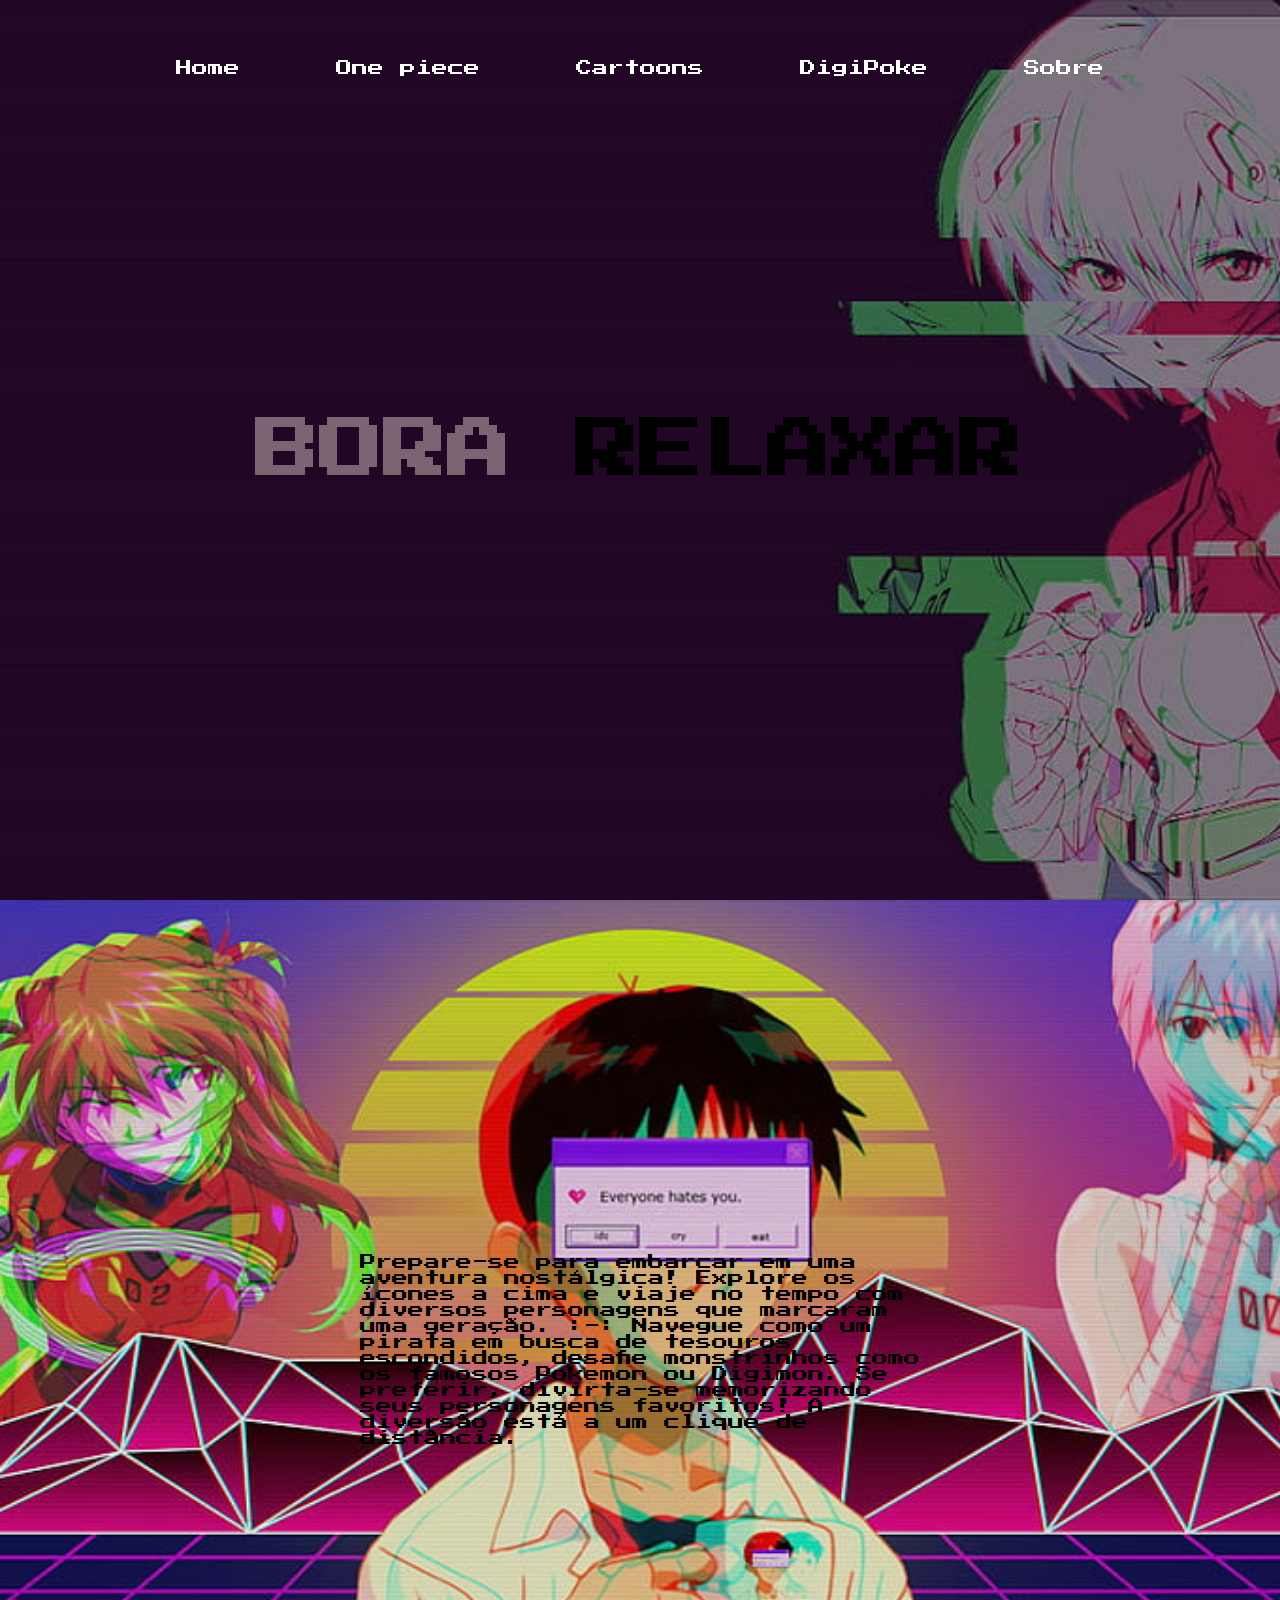
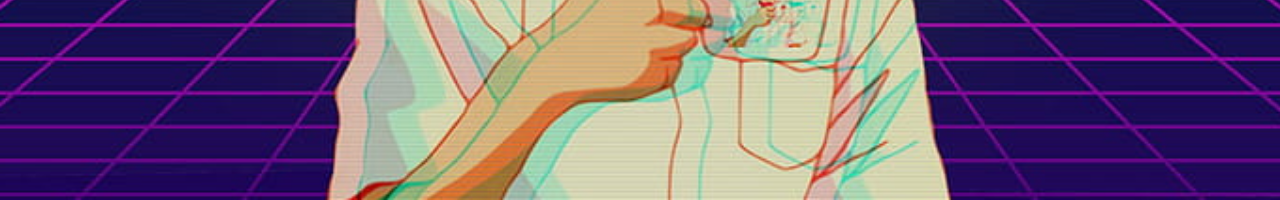
==== commit 33bf9b24: "beta4" ====
--- a/index.html
+++ b/index.html
@@ -35,6 +35,9 @@
     </header>
     <section class="banner">
         <h1>BORA <span> RELAXAR</span></h1>
+        
+    </section>
+    <section class="banner2">
         <p>Prepare-se para embarcar em uma aventura nostálgica!
             Explore os ícones a cima e viaje no tempo com diversos personagens que marcaram uma geração. :-: Navegue
             como um pirata em busca de tesouros escondidos, desafie monstrinhos como os famosos Pokemon ou Digimon. Se
--- a/css/menu.css
+++ b/css/menu.css
@@ -1,6 +1,6 @@
 
 html{
-    height: 500vh;
+    height: 200vh;
     background-color: black;
 }
 .container{
@@ -68,7 +68,22 @@
     color: black;
     
 }
-.banner p{
+
+.banner2 {
+    height: 100vh;
+    background-image: url(../images/Evanjelion.jpg);
+    background-position: center;
+    background-repeat: no-repeat;
+    background-size: cover;
+    
+    flex-direction: column;
     padding: 10vh;
-    color:#7e6373;
+    display: flex;
+    align-items: center;
+    justify-content: center;
+}
+.banner2 p{
+    padding: 30vh;
+    color:#000;
+    
 }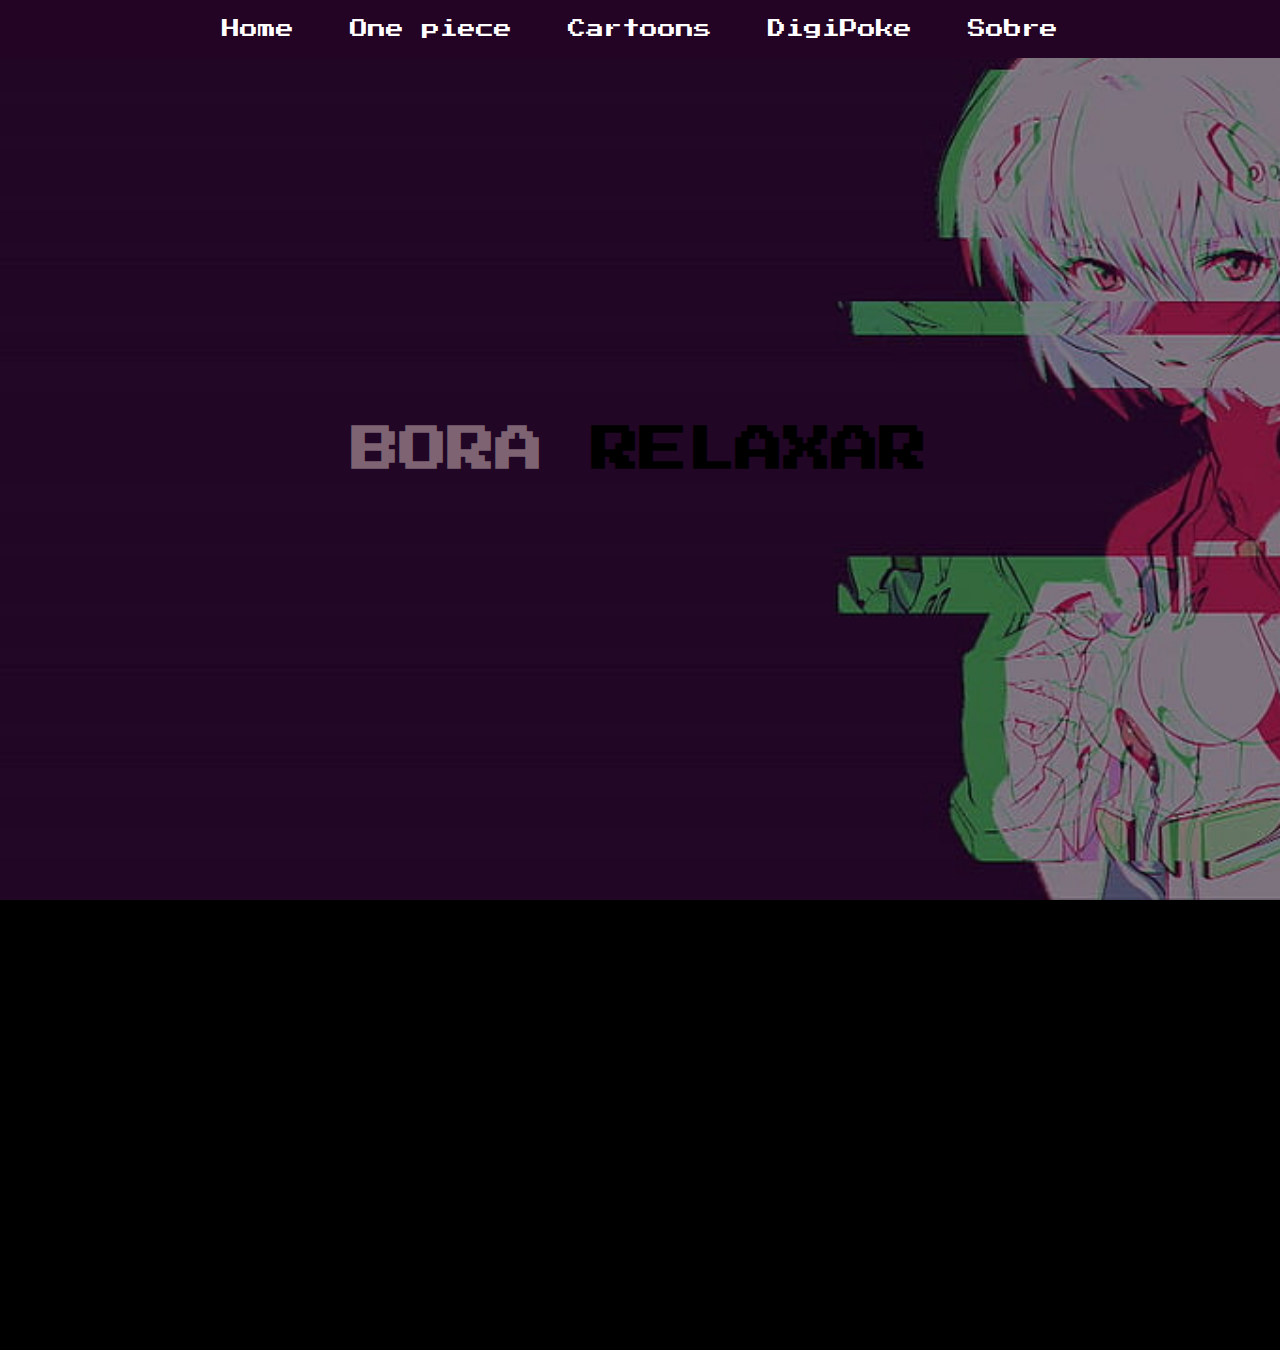
==== commit ace8085f: "versãoFinal" ====
--- a/index.html
+++ b/index.html
@@ -26,7 +26,7 @@
                         <li><a href="./page1.html">One piece</a></li>
                         <li><a href="./pag2.html">Cartoons</a></li>
                         <li><a href="./pag3.html">DigiPoke</a></li>
-                        <li><a href="#">Sobre</a></li>
+                        <li><a href="sobre.html">Sobre</a></li>
                     </ul>
                 </nav>
 
@@ -37,13 +37,6 @@
         <h1>BORA <span> RELAXAR</span></h1>
         
     </section>
-    <section class="banner2">
-        <p>Prepare-se para embarcar em uma aventura nostálgica!
-            Explore os ícones a cima e viaje no tempo com diversos personagens que marcaram uma geração. :-: Navegue
-            como um pirata em busca de tesouros escondidos, desafie monstrinhos como os famosos Pokemon ou Digimon. Se
-            preferir, divirta-se memorizando seus personagens favoritos!
-            A diversão está a um clique de distância.</p>
-    </section>
 </body>
 
 </html>--- a/css/menu.css
+++ b/css/menu.css
@@ -1,6 +1,6 @@
-
+/* 
 html{
-    height: 200vh;
+    height: 100vh;
     background-color: black;
 }
 .container{
@@ -69,21 +69,85 @@
     
 }
 
-.banner2 {
+*/
+
+/* Estilo global */
+html {
+    height: 150%;
+    background-color: black;
+}
+
+body {
+    margin: 0;
+    font-family: Arial, sans-serif; /* Adicione a fonte desejada */
+}
+
+/* Container para limitar a largura */
+.container {
+    max-width: 1280px;
+    margin: 0 auto;
+    padding: 0 20px; /* Espaçamento para telas menores */
+    box-sizing: border-box;
+}
+
+/* Estilos para elementos flexíveis */
+.flex {
+    display: flex;
+    flex-wrap: wrap; /* Permite que os elementos se adaptem à tela */
+    align-items: center;
+    justify-content: space-around;
+}
+
+/* Estilos do cabeçalho */
+header {
+    width: 100%;
+    padding: 20px 4%; /* Reduzir o preenchimento para telas menores */
+    position: fixed;
+    top: 0;
+    left: 0;
+    background-color: #240424; /* Alterar cor de fundo */
+    transition: 0.5s;
+}
+
+header ul {
+    list-style: none;
+    margin: 0;
+    padding: 0;
+}
+
+header ul li {
+    display: inline-block;
+    margin: 0 20px; /* Espaçamento lateral */
+}
+
+header ul li a {
+    color: rgb(255, 255, 255);
+    text-decoration: none;
+    font-size: 18px; /* Tamanho de fonte */
+}
+
+/* Estilos do banner */
+.banner {
     height: 100vh;
-    background-image: url(../images/Evanjelion.jpg);
+    background-image: url(../images/Evanjelion2.jpg);
     background-position: center;
     background-repeat: no-repeat;
     background-size: cover;
-    
+    display: flex;
     flex-direction: column;
-    padding: 10vh;
-    display: flex;
     align-items: center;
     justify-content: center;
+    padding: 10vh 0; /* Reduzir o preenchimento superior e inferior para telas menores */
 }
-.banner2 p{
-    padding: 30vh;
-    color:#000;
-    
-}+
+.banner h1 {
+    font-size: 3rem; /* Reduzir o tamanho da fonte para telas menores */
+    color: #7e6373;
+    text-align: center; /* Centralizar texto */
+}
+
+.banner h1 span {
+    color: black;
+}
+
+/* Mídia Query para tel
